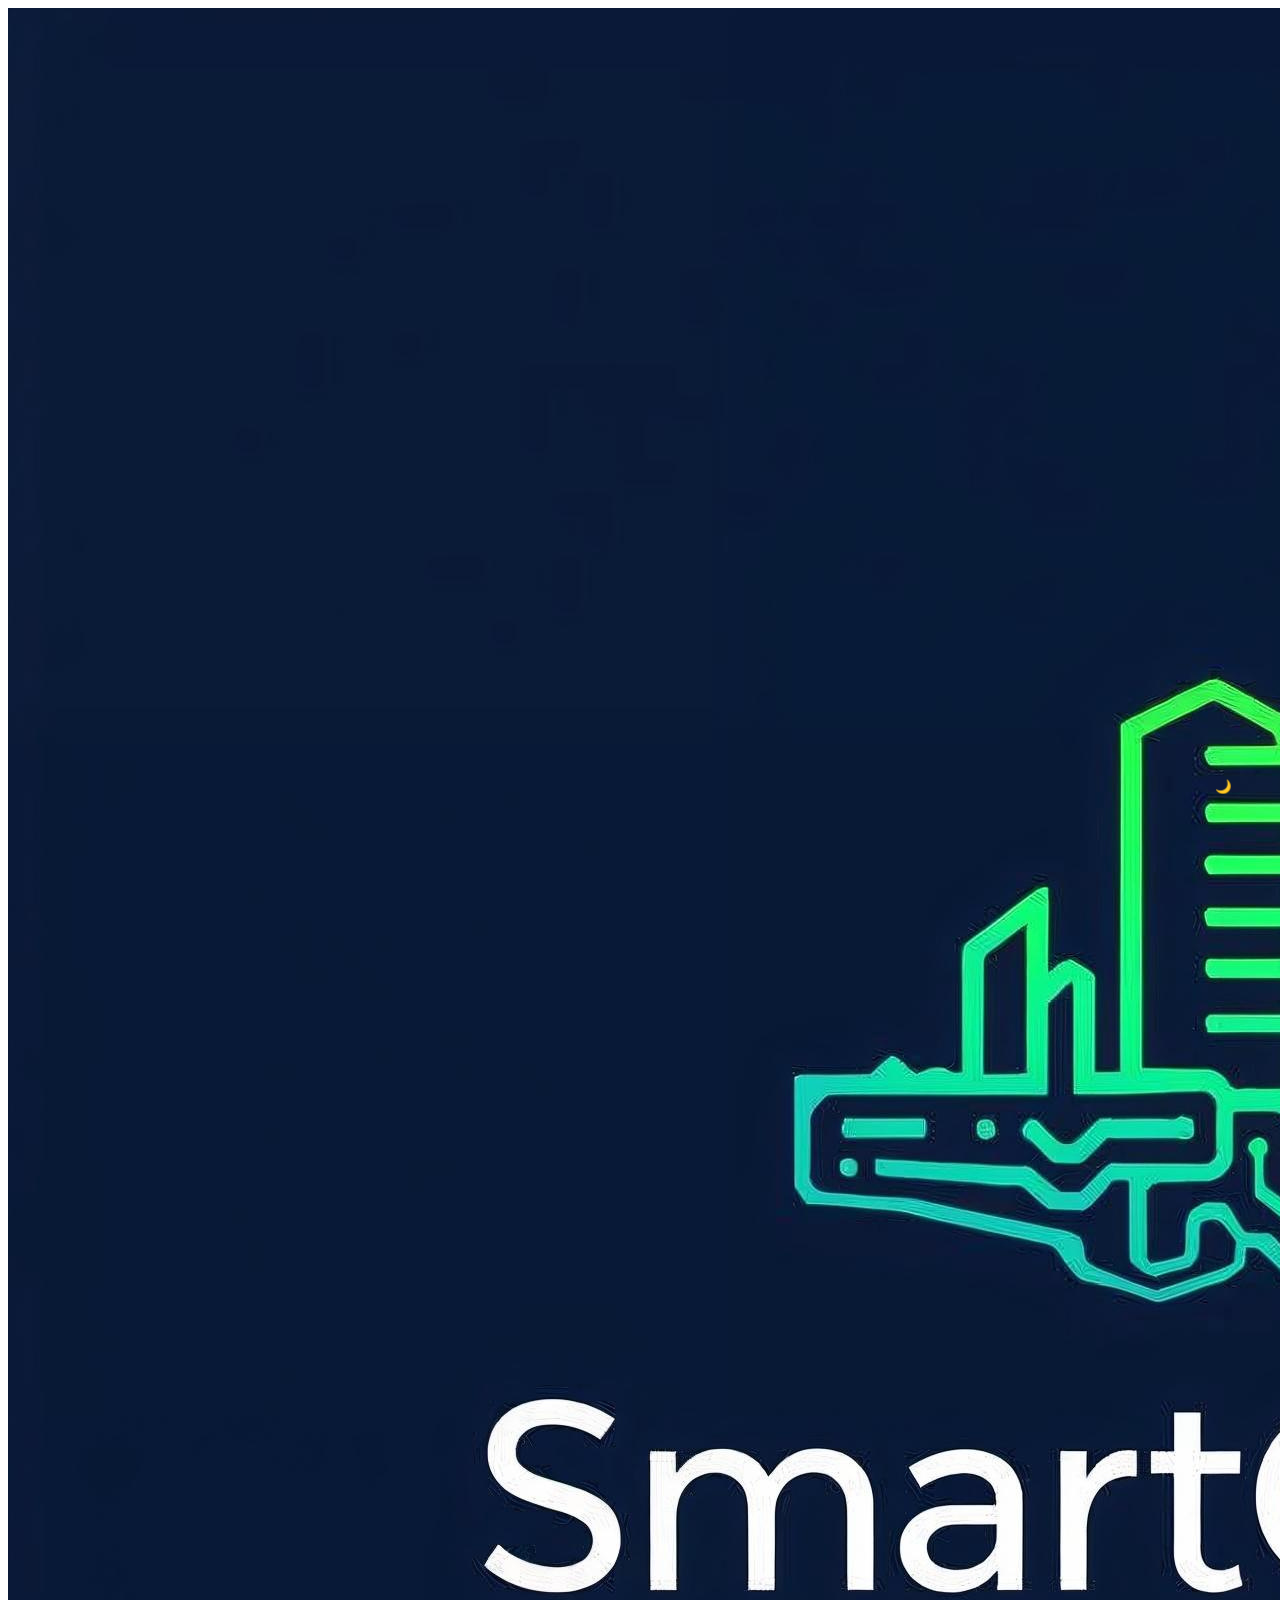
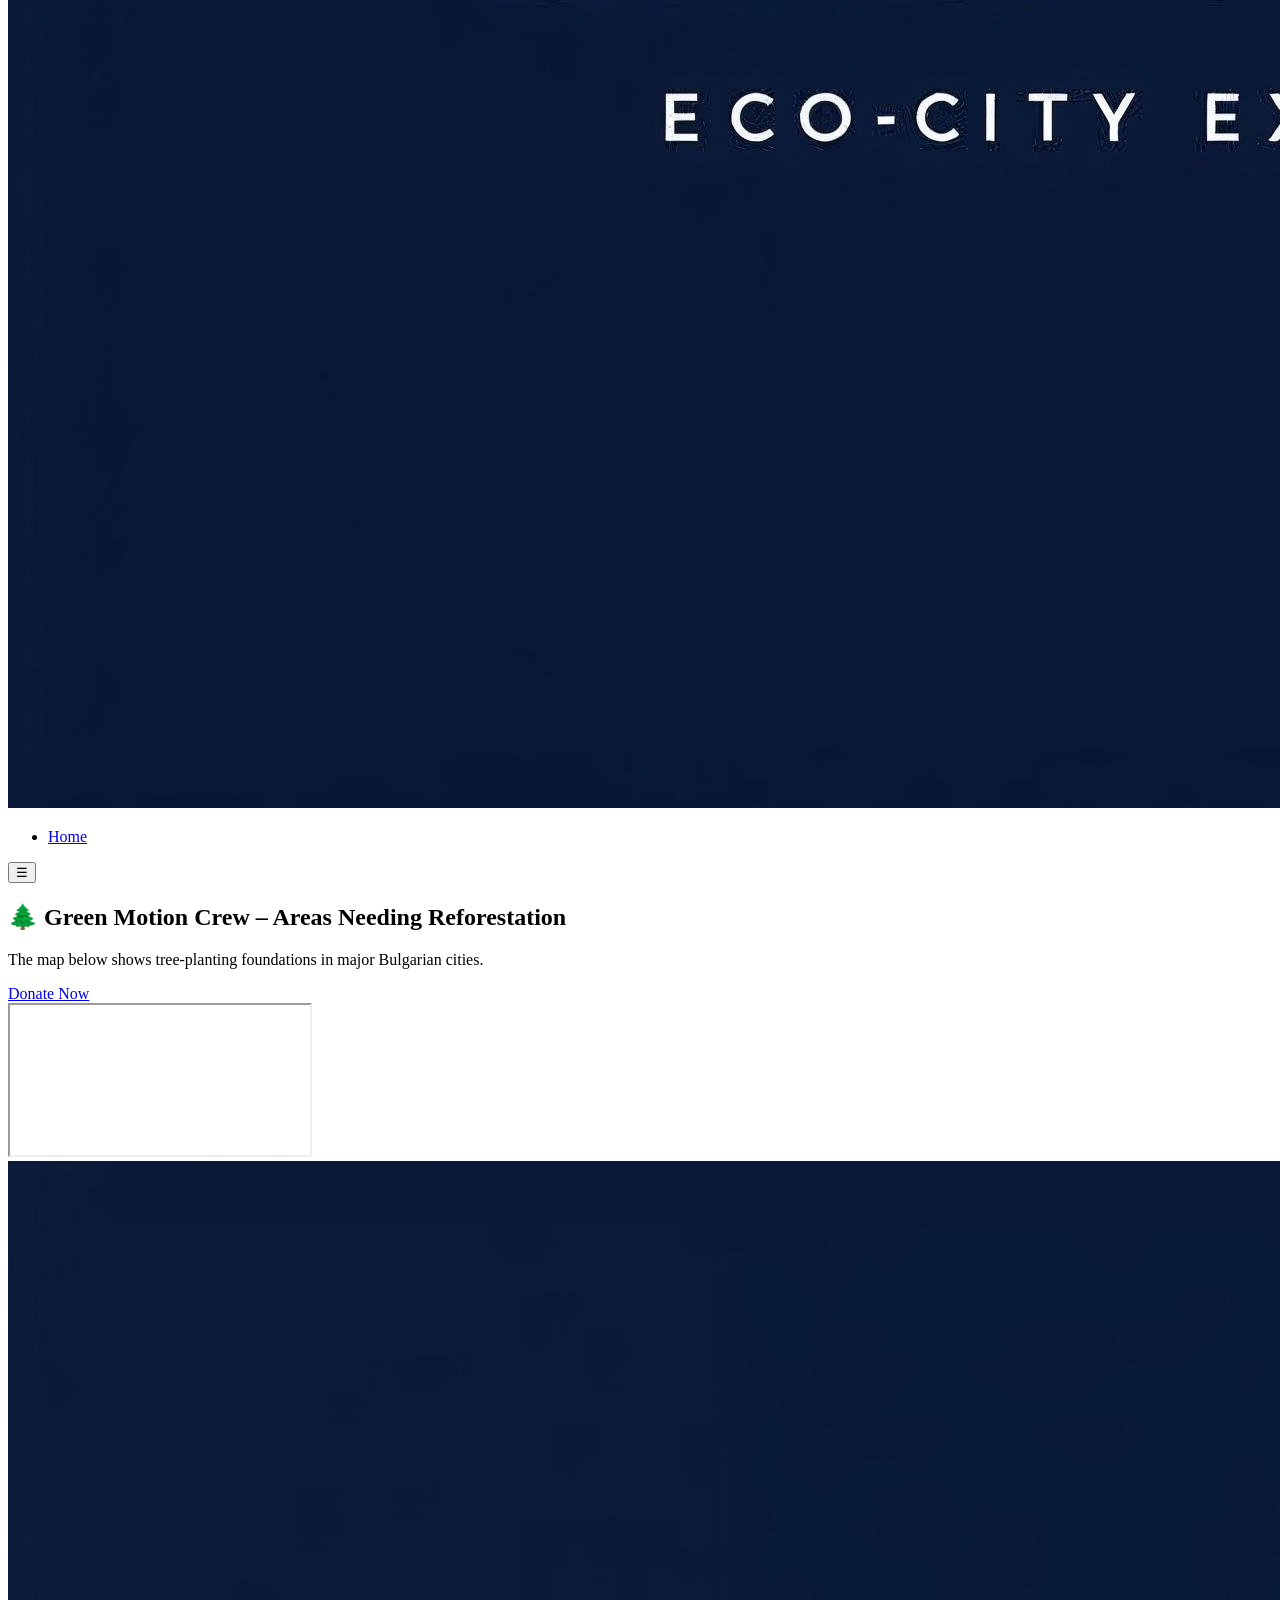
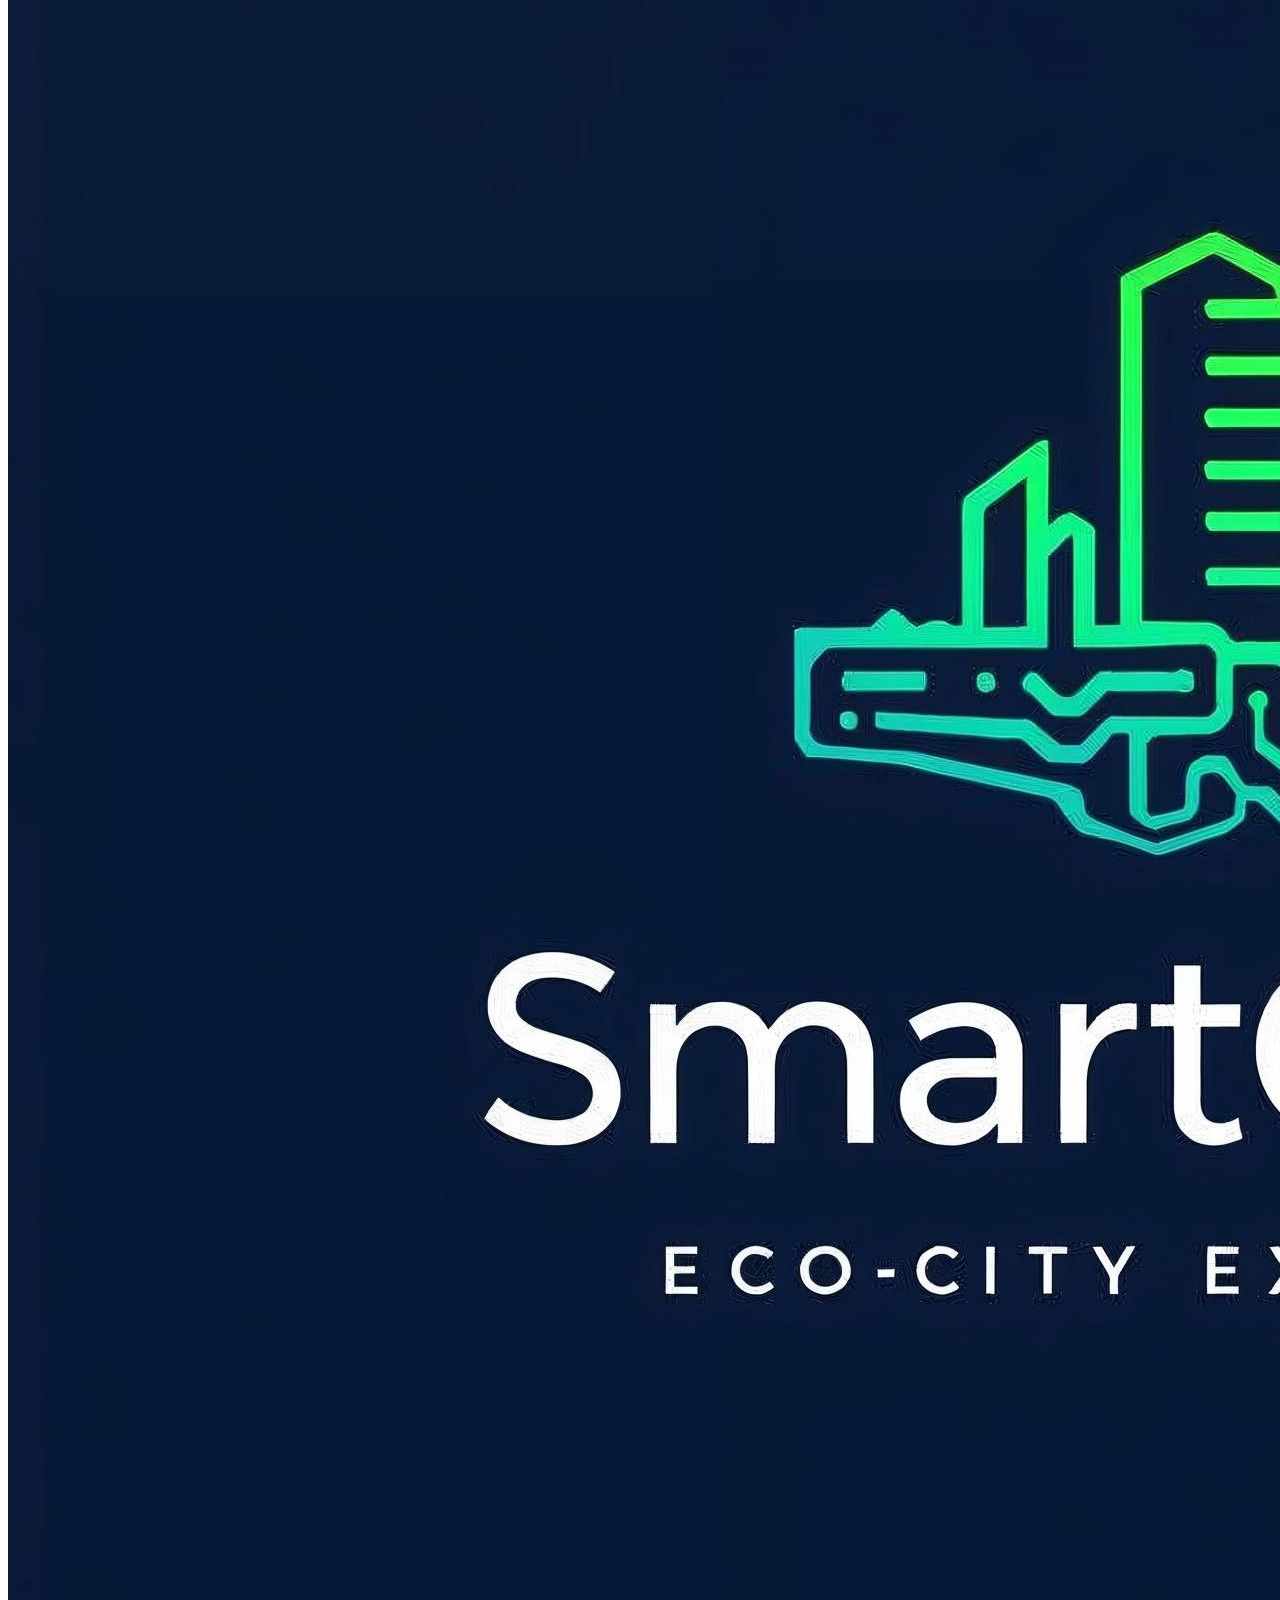
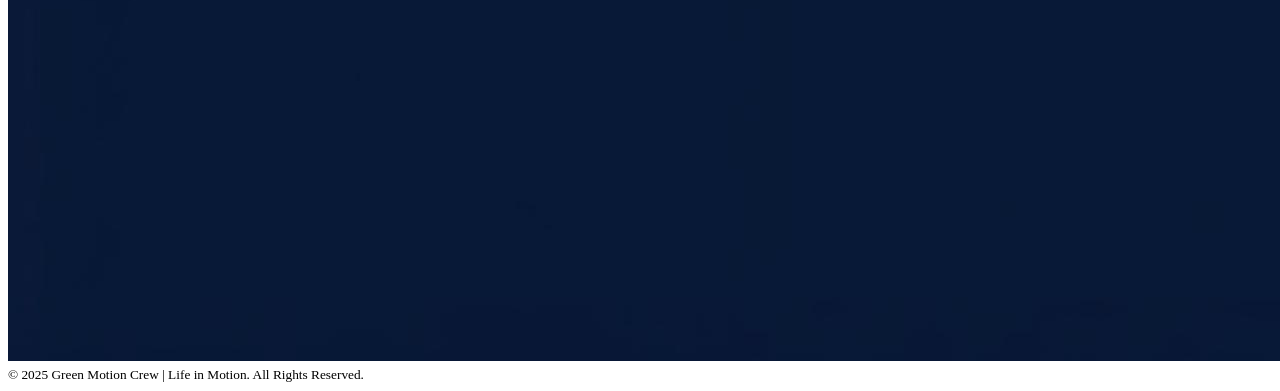
==== Map/map.html @ bcf7e942 "Sort out project files" ====
<!DOCTYPE html>
<html lang="en">
<head>
    <meta charset="UTF-8">
    <meta name="viewport" content="width=device-width, initial-scale=1.0">
    <title>Green Motion Crew – Areas Needing Reforestation</title>
    <link rel="stylesheet" href="../Map/map.css">
    <link rel="icon" href="../assets/logo.png" type="image/x-icon">
</head>
<body>

<header>
    <nav class="navbar" role="navigation" aria-label="Main Navigation">
        <div class="logo">
            <a href="../mainMenu/index.html"><img src="../assets/logo.png" alt="Green Motion Crew Logo"></a>
        </div>

        <ul class="nav-links">
            <li><a href="../mainMenu/index.html">Home</a></li>
        </ul>

        <button class="nav-toggle" aria-label="Toggle Navigation">
            ☰
        </button>
    </nav>
</header>

<section id="home" class="home-section">
    <h1>🌲 Green Motion Crew – Areas Needing Reforestation</h1>
    <p>The map below shows tree-planting foundations in major Bulgarian cities.</p>
    <a href="donate.html" class="donate-button">Donate Now</a>
</section>

<section id="map" class="map-section">
    <div class="map-container">
        <iframe 
            src="https://umap.openstreetmap.fr/en/map/anonymous-edit/1324808:LfOEm092SnWvF5CBtnuiWHq04e-TURnSleOg69NLs6g" 
            title="Reforestation Map of Bulgaria" 
            loading="lazy"></iframe>
    </div>
</section>

<button id="back-to-top" title="Back to top">⬆️</button>

<footer class="footer">
  <div class="footer-img">
    <img src="../assets/logo.png" alt="Green Motion Crew logo in footer">
  </div>
  <small>&copy; 2025 Green Motion Crew | Life in Motion. All Rights Reserved.</small>
</footer>

<script src="../Map/map.js"></script>
</body>
</html>
---- Map/map.css ----
/* ===========================
   CITY MAP SECTION
=========================== */
.city-map {
    padding: 4rem 2rem;
    background: var(--bg-secondary);
}

.city-map .section-container {
    max-width: 1200px;
    margin: 0 auto;
}

/* Map Grid */
.map-grid {
    display: grid;
    grid-template-columns: repeat(auto-fit, minmax(250px, 1fr));
    gap: 1.5rem;
}

/* Map Zones */
.map-zone {
    background: var(--bg-card);
    border: 1.5px solid var(--border-color);
    border-radius: 20px;
    padding: 1.75rem;
    cursor: pointer;
    position: relative;
    overflow: hidden;
    transition: transform 0.3s cubic-bezier(0.23, 1, 0.32, 1), 
                box-shadow 0.3s, border-color 0.3s;
}

.map-zone:hover {
    transform: translateY(-6px) scale(1.02);
    box-shadow: var(--shadow-md);
    border-color: transparent;
}

/* Zone Overlay Gradients */
.map-zone::before {
    content: '';
    position: absolute;
    inset: 0;
    opacity: 0;
    transition: opacity 0.3s ease;
    border-radius: 20px;
}

.zone-solar::before { background: radial-gradient(circle at 30% 30%, rgba(200,168,75,0.12), transparent 70%); }
.zone-forest::before { background: radial-gradient(circle at 30% 30%, rgba(45,122,45,0.12), transparent 70%); }
.zone-water::before { background: radial-gradient(circle at 30% 30%, rgba(42,140,122,0.12), transparent 70%); }
.zone-recycling::before { background: radial-gradient(circle at 30% 30%, rgba(122,182,72,0.12), transparent 70%); }
.zone-transport::before { background: radial-gradient(circle at 30% 30%, rgba(42,140,122,0.1), transparent 70%); }
.zone-gardens::before { background: radial-gradient(circle at 30% 30%, rgba(45,122,45,0.1), transparent 70%); }

.map-zone:hover::before { opacity: 1; }

/* Zone Icon */
.zone-icon-wrap {
    width: 56px;
    height: 56px;
    border-radius: 14px;
    display: flex;
    align-items: center;
    justify-content: center;
    margin-bottom: 1rem;
    transition: transform 0.3s ease;
}

.map-zone:hover .zone-icon-wrap {
    transform: scale(1.1) rotate(-4deg);
}

/* Zone Colors */
.zone-solar .zone-icon-wrap { background: rgba(200,168,75,0.15); }
.zone-forest .zone-icon-wrap { background: rgba(45,122,45,0.15); }
.zone-water .zone-icon-wrap { background: rgba(42,140,122,0.15); }
.zone-recycling .zone-icon-wrap { background: rgba(122,182,72,0.15); }
.zone-transport .zone-icon-wrap { background: rgba(42,140,122,0.12); }
.zone-gardens .zone-icon-wrap { background: rgba(45,122,45,0.12); }

.zone-icon-wrap svg { width: 26px; height: 26px; }

/* Zone Text */
.zone-name {
    font-size: 1.05rem;
    font-weight: 600;
    color: var(--text-primary);
    margin-bottom: 0.4rem;
}

.zone-tagline {
    font-size: 0.82rem;
    color: var(--text-muted);
    line-height: 1.5;
}

/* Badge */
.zone-badge {
    position: absolute;
    top: 1rem;
    right: 1rem;
    width: 24px;
    height: 24px;
    border-radius: 50%;
    background: var(--accent-lime);
    display: none;
    align-items: center;
    justify-content: center;
}

.map-zone.explored .zone-badge { display: flex; }
.zone-badge svg { width: 12px; height: 12px; }

/* Responsive */
@media (max-width: 768px) {
    .map-grid {
        grid-template-columns: 1fr;
        gap: 1rem;
    }
}
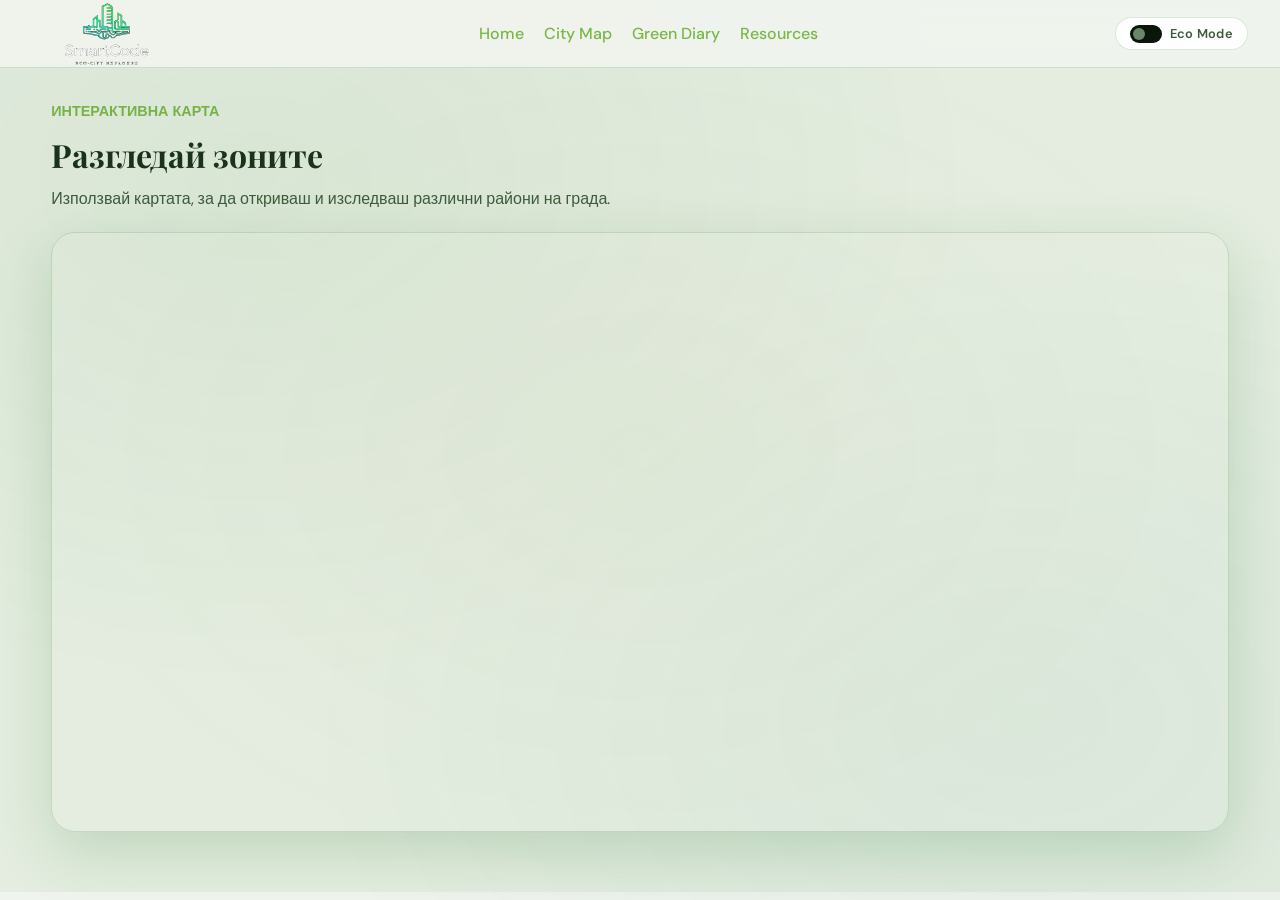
==== commit 644b7ea5: "Improve map and main page" ====
--- a/Map/map.html
+++ b/Map/map.html
@@ -1,54 +1,60 @@
 <!DOCTYPE html>
-<html lang="en">
+<html lang="bg" data-theme="light">
 <head>
     <meta charset="UTF-8">
     <meta name="viewport" content="width=device-width, initial-scale=1.0">
-    <title>Green Motion Crew – Areas Needing Reforestation</title>
-    <link rel="stylesheet" href="../Map/map.css">
+    <title>Green Motion Crew – Map</title>
     <link rel="icon" href="../assets/logo.png" type="image/x-icon">
+    <link rel="stylesheet" href="map.css">
+    <link href="https://fonts.googleapis.com/css2?family=Playfair+Display:wght@700;900&family=DM+Sans:wght@300;400;500;600&display=swap" rel="stylesheet">
 </head>
 <body>
+    <!-- ============================================================
+         HEADER
+    ============================================================ -->
+    <header class="app-header">
+         <!-- SMALL LOGO (top left) added here as a visible image element -->
+            <div class="logo-container">
+             <img class="small-logo" src="../assets/logo.png" alt="Green Motion Crew Logo" onerror="this.onerror=null; this.src='https://placehold.co/42x42/e0ecdb/2c5e2a?text=🌿';">
+          
+                <div class="logo" style="display: none;"></div>
+            </div>
+ 
+        <nav id="nav">
+            <a href="../mainMenu/index.html">Home</a>
+            <a href="../map/map.html">City Map</a>
+            <a href="#diary">Green Diary</a>
+            <a href="#tips">Resources</a>
+        </nav>
 
-<header>
-    <nav class="navbar" role="navigation" aria-label="Main Navigation">
-        <div class="logo">
-            <a href="../mainMenu/index.html"><img src="../assets/logo.png" alt="Green Motion Crew Logo"></a>
+        <div class="header-actions">
+            <button class="eco-toggle" id="eco-toggle" title="Eco Mode - Тъмна тема">
+                <span class="eco-toggle-indicator" id="eco-indicator"></span>
+                Eco Mode
+            </button>
+            <button class="hamburger" id="hamburger" aria-label="Toggle navigation">&#9776;</button>
         </div>
+    </header>
+    <!-- ============================================================
+         MAP SECTION
+    ============================================================ -->
+    <section class="city-map" id="map">
+        <div class="section-container">
+            <div class="map-header">
+                <div class="section-label">Интерактивна карта</div>
+                <h2 class="section-title">Разгледай зоните</h2>
+                <p class="section-subtitle">Използвай картата, за да откриваш и изследваш различни райони на града.</p>
+            </div>
+            <div class="map-container">
+                <iframe 
+                    src="https://umap.openstreetmap.fr/en/map/anonymous-edit/1386982:OfnVA1LDi32EInG_lHiJK57UdLcbfw2oI0reBtcq8s0" 
+                    loading="lazy" 
+                    title="Green Motion Crew Map">
+                </iframe>
+            </div>
+        </div>
+    </section>
 
-        <ul class="nav-links">
-            <li><a href="../mainMenu/index.html">Home</a></li>
-        </ul>
-
-        <button class="nav-toggle" aria-label="Toggle Navigation">
-            ☰
-        </button>
-    </nav>
-</header>
-
-<section id="home" class="home-section">
-    <h1>🌲 Green Motion Crew – Areas Needing Reforestation</h1>
-    <p>The map below shows tree-planting foundations in major Bulgarian cities.</p>
-    <a href="donate.html" class="donate-button">Donate Now</a>
-</section>
-
-<section id="map" class="map-section">
-    <div class="map-container">
-        <iframe 
-            src="https://umap.openstreetmap.fr/en/map/anonymous-edit/1324808:LfOEm092SnWvF5CBtnuiWHq04e-TURnSleOg69NLs6g" 
-            title="Reforestation Map of Bulgaria" 
-            loading="lazy"></iframe>
-    </div>
-</section>
-
-<button id="back-to-top" title="Back to top">⬆️</button>
-
-<footer class="footer">
-  <div class="footer-img">
-    <img src="../assets/logo.png" alt="Green Motion Crew logo in footer">
-  </div>
-  <small>&copy; 2025 Green Motion Crew | Life in Motion. All Rights Reserved.</small>
-</footer>
-
-<script src="../Map/map.js"></script>
+    <script src="map.js"></script>
 </body>
 </html>
--- a/Map/map.css
+++ b/Map/map.css
@@ -1,122 +1,314 @@
-/* ===========================
-   CITY MAP SECTION
-=========================== */
+/* ================= GLOBAL ================= */
+* {
+    margin: 0;
+    padding: 0;
+    box-sizing: border-box;
+    font-family: 'DM Sans', 'Segoe UI', sans-serif;
+}
+
+:root {
+    /* Light Mode Colors */
+    --bg-primary: #f0f4ee;
+    --bg-secondary: #e4ede0;
+    --bg-card: #ffffff;
+    --bg-overlay: rgba(240, 244, 238, 0.92);
+    --text-primary: #1a2e1a;
+    --text-secondary: #3d5a3d;
+    --text-muted: #6b876b;
+    --accent-green: #2d7a2d;
+    --accent-lime: #7ab648;
+    --accent-gold: #c8a84b;
+    --accent-teal: #2a8c7a;
+    --accent-rust: #b85a2a;
+    --border-color: rgba(45, 122, 45, 0.18);
+    --shadow-sm: 0 2px 12px rgba(45, 122, 45, 0.08);
+    --shadow-md: 0 8px 32px rgba(45, 122, 45, 0.14);
+    --shadow-lg: 0 20px 60px rgba(45, 122, 45, 0.2);
+    --header-bg: rgba(240, 244, 238, 0.95);
+    --stat-bar-bg: rgba(45, 122, 45, 0.12);
+    --zone-hover: rgba(45, 122, 45, 0.06);
+}
+
+/* Dark Mode Overrides */
+[data-theme="dark"] {
+    --bg-primary: #0a160a;
+    --bg-secondary: #0f1f0f;
+    --bg-card: #121e12;
+    --bg-overlay: rgba(10, 22, 10, 0.94);
+    --text-primary: #d4e8c8;
+    --text-secondary: #8fb87e;
+    --text-muted: #5a7a52;
+    --accent-green: #4aaf4a;
+    --accent-lime: #8fd455;
+    --accent-gold: #d4b45e;
+    --accent-teal: #3ab89e;
+    --accent-rust: #d47044;
+    --border-color: rgba(74, 175, 74, 0.2);
+    --shadow-sm: 0 2px 12px rgba(0, 0, 0, 0.4);
+    --shadow-md: 0 8px 32px rgba(0, 0, 0, 0.5);
+    --shadow-lg: 0 20px 60px rgba(0, 0, 0, 0.6);
+    --header-bg: rgba(10, 22, 10, 0.97);
+    --stat-bar-bg: rgba(74, 175, 74, 0.15);
+    --zone-hover: rgba(74, 175, 74, 0.08);
+}
+/* Eco-Mode Toggle */
+.eco-toggle {
+    display: flex;
+    align-items: center;
+    gap: 0.5rem;
+    cursor: pointer;
+    padding: 0.4rem 0.875rem;
+    border-radius: 24px;
+    border: 1.5px solid var(--border-color);
+    background: var(--bg-card);
+    color: var(--text-secondary);
+    font-size: 0.8rem;
+    font-weight: 600;
+    font-family: 'DM Sans', sans-serif;
+    transition: all 0.25s ease;
+    letter-spacing: 0.02em;
+}
+    .eco-toggle:hover {
+        border-color: var(--accent-green);
+        color: var(--accent-green);
+        background: var(--zone-hover);
+    }
+    
+    .eco-toggle-indicator {
+        width: 32px;
+        height: 18px;
+        border-radius: 9px;
+        background: var(--stat-bar-bg);
+        position: relative;
+        transition: background 0.3s ease;
+        flex-shrink: 0;
+    }
+    
+    .eco-toggle-indicator::after {
+        content: '';
+        position: absolute;
+        top: 3px;
+        left: 3px;
+        width: 12px;
+        height: 12px;
+        border-radius: 50%;
+        background: var(--text-muted);
+        transition: all 0.3s ease;
+    }
+    
+    [data-theme="dark"] .eco-toggle-indicator {
+        background: var(--accent-green);
+    }
+    
+    [data-theme="dark"] .eco-toggle-indicator::after {
+        left: 17px;
+        background: var(--bg-primary);
+    }
+/* ================= BODY ================= */
+body {
+    background: var(--bg-primary);
+    color: var(--text-primary);
+    line-height: 1.6;
+    position: relative;
+}
+
+/* Organic background texture */
+body::before {
+    content: '';
+    position: fixed;
+    inset: 0;
+    background-image:
+        radial-gradient(ellipse at 20% 20%, rgba(45,122,45,0.06) 0%, transparent 50%),
+        radial-gradient(ellipse at 80% 80%, rgba(42,140,122,0.05) 0%, transparent 50%),
+        radial-gradient(ellipse at 50% 50%, rgba(200,168,75,0.03) 0%, transparent 70%);
+    pointer-events: none;
+    z-index: 0;
+}
+/* ================= HEADER ================= */
+.app-header {
+    position: fixed;
+    top: 0;
+    left: 0;
+    right: 0;
+    z-index: 1000;
+    display: flex;
+    justify-content: space-between;
+    align-items: center;
+    padding: 0 2rem;
+    height: 68px;
+    background: var(--header-bg);
+    backdrop-filter: blur(16px);
+    border-bottom: 1px solid var(--border-color);
+    transition: background 0.4s ease;
+}
+
+/* Navigation Links */
+#nav {
+    display: flex;
+    gap: 20px;
+}
+
+        /* --- NEW SMALL LOGO STYLES (top left) --- */
+        .logo-container {
+            display: flex;
+            align-items: center;
+            gap: 0.75rem;
+            flex-shrink: 0;
+        }
+
+        .small-logo {
+            width: 150px;
+            height: 150px;
+            object-fit: contain;
+            display: block;
+            border-radius: 50%;
+            padding: 6px;
+            transition: transform 0.2s ease;
+        }
+
+        .small-logo:hover {
+            transform: scale(1.02);
+        }
+
+        /* Keep the original .logo div if needed for spacing but we replace content */
+        .logo {
+            display: flex;
+            align-items: center;
+        }
+#nav a {
+    text-decoration: none;
+    color: var(--accent-lime);
+    font-weight: 500;
+    transition: 0.3s;
+}
+
+#nav a:hover {
+    color: var(--accent-green);
+}
+
+/* Header Actions */
+.header-actions {
+    display: flex;
+    gap: 12px;
+    align-items: center;
+}
+
+/* Hamburger Menu */
+.hamburger {
+    display: none;
+    font-size: 24px;
+    background: none;
+    border: none;
+    color: var(--text-primary);
+    cursor: pointer;
+}
+
+@media (max-width: 768px) {
+    .hamburger {
+        display: inline-block;
+    }
+
+    #nav {
+        display: none;
+        flex-direction: column;
+        gap: 10px;
+        position: absolute;
+        top: 68px;
+        right: 2rem;
+        background: var(--header-bg);
+        padding: 10px 20px;
+        border-radius: 12px;
+        box-shadow: var(--shadow-md);
+    }
+
+    #nav.active {
+        display: flex;
+    }
+}
+
+/* ================= MAP SECTION ================= */
 .city-map {
-    padding: 4rem 2rem;
+    padding: 100px 0 60px 0;
     background: var(--bg-secondary);
 }
 
-.city-map .section-container {
+.section-container {
+    width: 92%;
     max-width: 1200px;
     margin: 0 auto;
 }
 
-/* Map Grid */
-.map-grid {
-    display: grid;
-    grid-template-columns: repeat(auto-fit, minmax(250px, 1fr));
-    gap: 1.5rem;
-}
-
-/* Map Zones */
-.map-zone {
-    background: var(--bg-card);
-    border: 1.5px solid var(--border-color);
-    border-radius: 20px;
-    padding: 1.75rem;
-    cursor: pointer;
-    position: relative;
+.map-header {
+    margin-bottom: 20px;
+}
+
+.section-label {
+    font-weight: 600;
+    color: var(--accent-lime);
+    font-size: 0.9rem;
+    margin-bottom: 6px;
+    text-transform: uppercase;
+}
+
+.section-title {
+    font-family: 'Playfair Display', serif;
+    font-size: 2rem;
+    color: var(--text-primary);
+    margin-bottom: 6px;
+}
+
+.section-subtitle {
+    font-size: 1rem;
+    color: var(--text-secondary);
+}
+
+/* Map Container */
+.map-container {
+    width: 100%;
+    height: 600px;
+    border-radius: 24px;
     overflow: hidden;
-    transition: transform 0.3s cubic-bezier(0.23, 1, 0.32, 1), 
-                box-shadow 0.3s, border-color 0.3s;
-}
-
-.map-zone:hover {
-    transform: translateY(-6px) scale(1.02);
-    box-shadow: var(--shadow-md);
-    border-color: transparent;
-}
-
-/* Zone Overlay Gradients */
-.map-zone::before {
-    content: '';
-    position: absolute;
-    inset: 0;
-    opacity: 0;
-    transition: opacity 0.3s ease;
-    border-radius: 20px;
-}
-
-.zone-solar::before { background: radial-gradient(circle at 30% 30%, rgba(200,168,75,0.12), transparent 70%); }
-.zone-forest::before { background: radial-gradient(circle at 30% 30%, rgba(45,122,45,0.12), transparent 70%); }
-.zone-water::before { background: radial-gradient(circle at 30% 30%, rgba(42,140,122,0.12), transparent 70%); }
-.zone-recycling::before { background: radial-gradient(circle at 30% 30%, rgba(122,182,72,0.12), transparent 70%); }
-.zone-transport::before { background: radial-gradient(circle at 30% 30%, rgba(42,140,122,0.1), transparent 70%); }
-.zone-gardens::before { background: radial-gradient(circle at 30% 30%, rgba(45,122,45,0.1), transparent 70%); }
-
-.map-zone:hover::before { opacity: 1; }
-
-/* Zone Icon */
-.zone-icon-wrap {
-    width: 56px;
-    height: 56px;
-    border-radius: 14px;
-    display: flex;
-    align-items: center;
-    justify-content: center;
-    margin-bottom: 1rem;
-    transition: transform 0.3s ease;
-}
-
-.map-zone:hover .zone-icon-wrap {
-    transform: scale(1.1) rotate(-4deg);
-}
-
-/* Zone Colors */
-.zone-solar .zone-icon-wrap { background: rgba(200,168,75,0.15); }
-.zone-forest .zone-icon-wrap { background: rgba(45,122,45,0.15); }
-.zone-water .zone-icon-wrap { background: rgba(42,140,122,0.15); }
-.zone-recycling .zone-icon-wrap { background: rgba(122,182,72,0.15); }
-.zone-transport .zone-icon-wrap { background: rgba(42,140,122,0.12); }
-.zone-gardens .zone-icon-wrap { background: rgba(45,122,45,0.12); }
-
-.zone-icon-wrap svg { width: 26px; height: 26px; }
-
-/* Zone Text */
-.zone-name {
-    font-size: 1.05rem;
-    font-weight: 600;
-    color: var(--text-primary);
-    margin-bottom: 0.4rem;
-}
-
-.zone-tagline {
-    font-size: 0.82rem;
-    color: var(--text-muted);
-    line-height: 1.5;
-}
-
-/* Badge */
-.zone-badge {
-    position: absolute;
-    top: 1rem;
-    right: 1rem;
-    width: 24px;
-    height: 24px;
-    border-radius: 50%;
-    background: var(--accent-lime);
-    display: none;
-    align-items: center;
-    justify-content: center;
-}
-
-.map-zone.explored .zone-badge { display: flex; }
-.zone-badge svg { width: 12px; height: 12px; }
-
-/* Responsive */
+    border: 1px solid var(--border-color);
+    box-shadow: var(--shadow-lg);
+    transition: transform 0.3s;
+}
+
+.map-container:hover {
+    transform: scale(1.01);
+}
+
+.map-container iframe {
+    width: 100%;
+    height: 100%;
+    border: none;
+}
+
+/* ================= LIGHT MODE ================= */
+body.light-mode {
+    background: #f5f5f5;
+    color: #111;
+}
+
+body.light-mode::before {
+    background-image: radial-gradient(rgba(0,0,0,0.05) 1px, transparent 1px);
+}
+
+body.light-mode .eco-toggle {
+    background: #ddd;
+    color: #111;
+}
+
+body.light-mode #nav a {
+    color: #333;
+}
+
+body.light-mode #nav a:hover {
+    color: #2d7a2d;
+}
+
+/* ================= RESPONSIVE ================= */
 @media (max-width: 768px) {
-    .map-grid {
-        grid-template-columns: 1fr;
-        gap: 1rem;
+    .map-container {
+        height: 420px;
     }
 }
